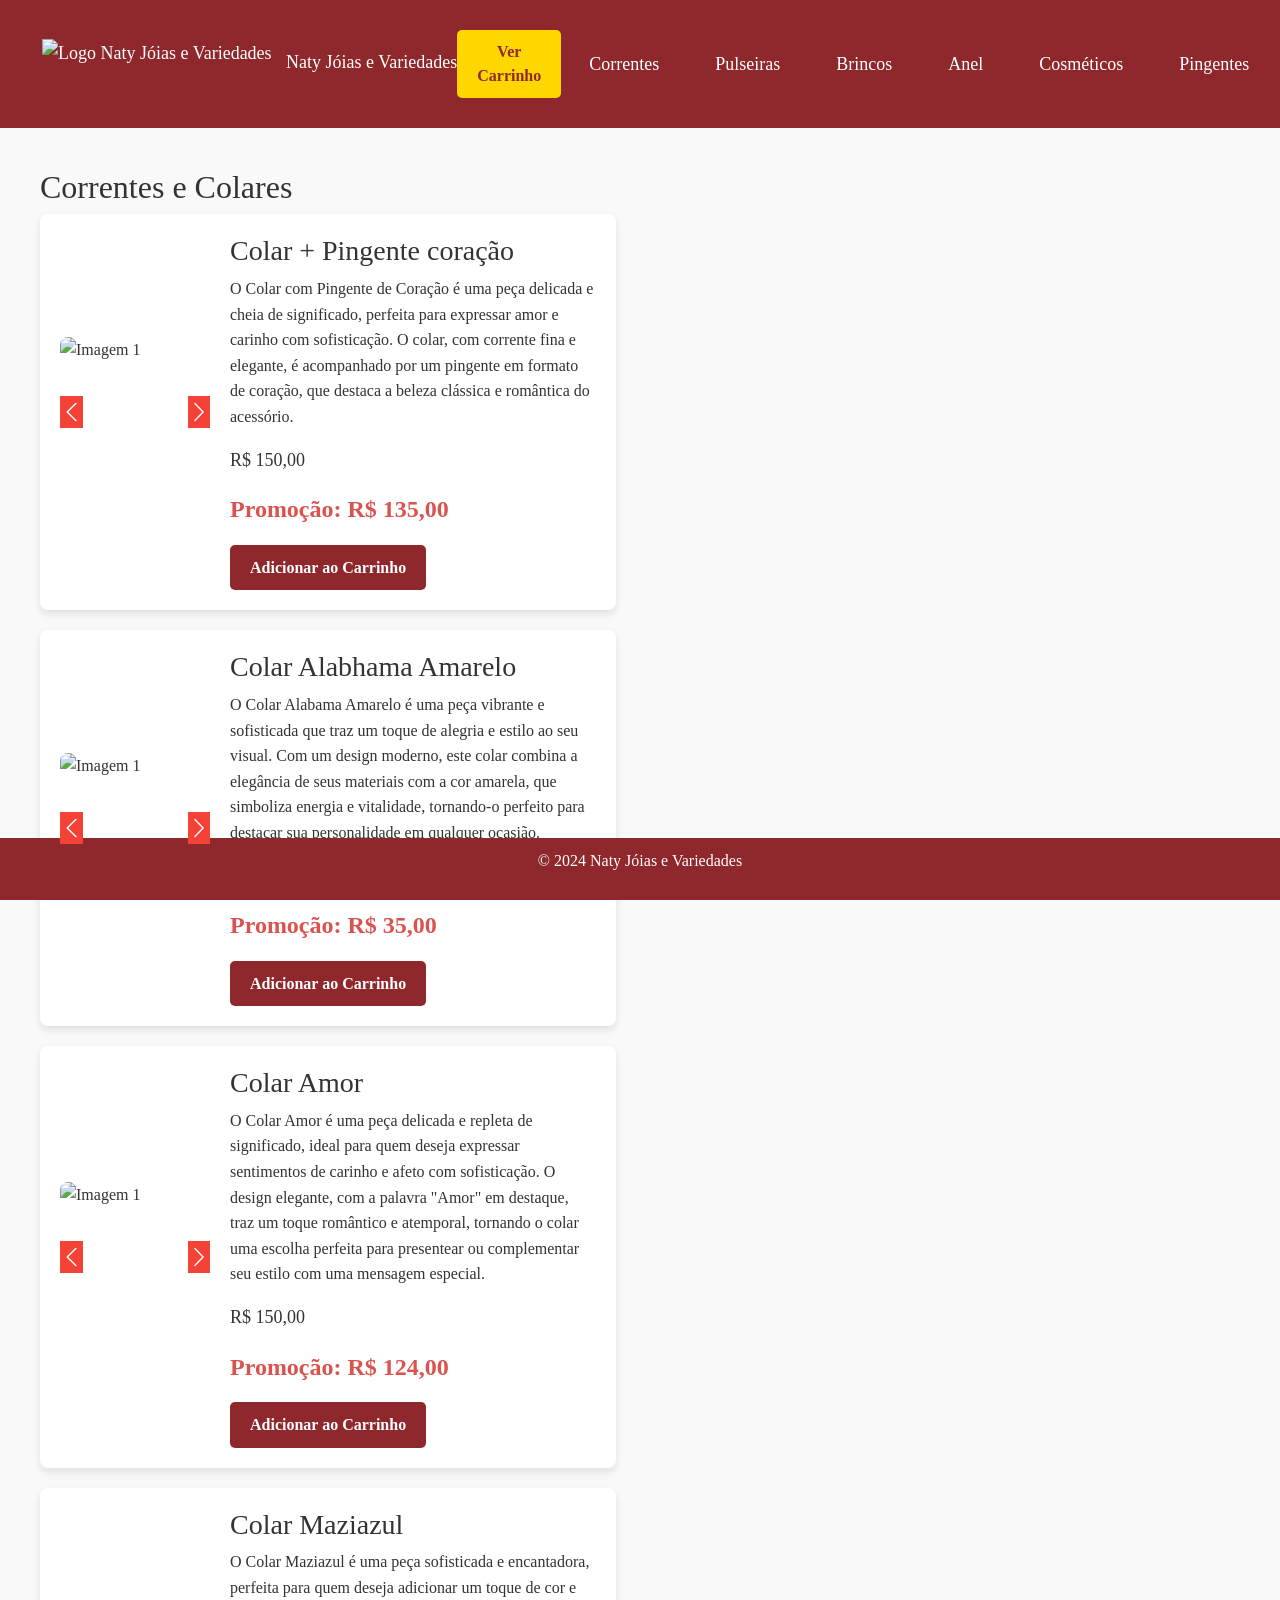
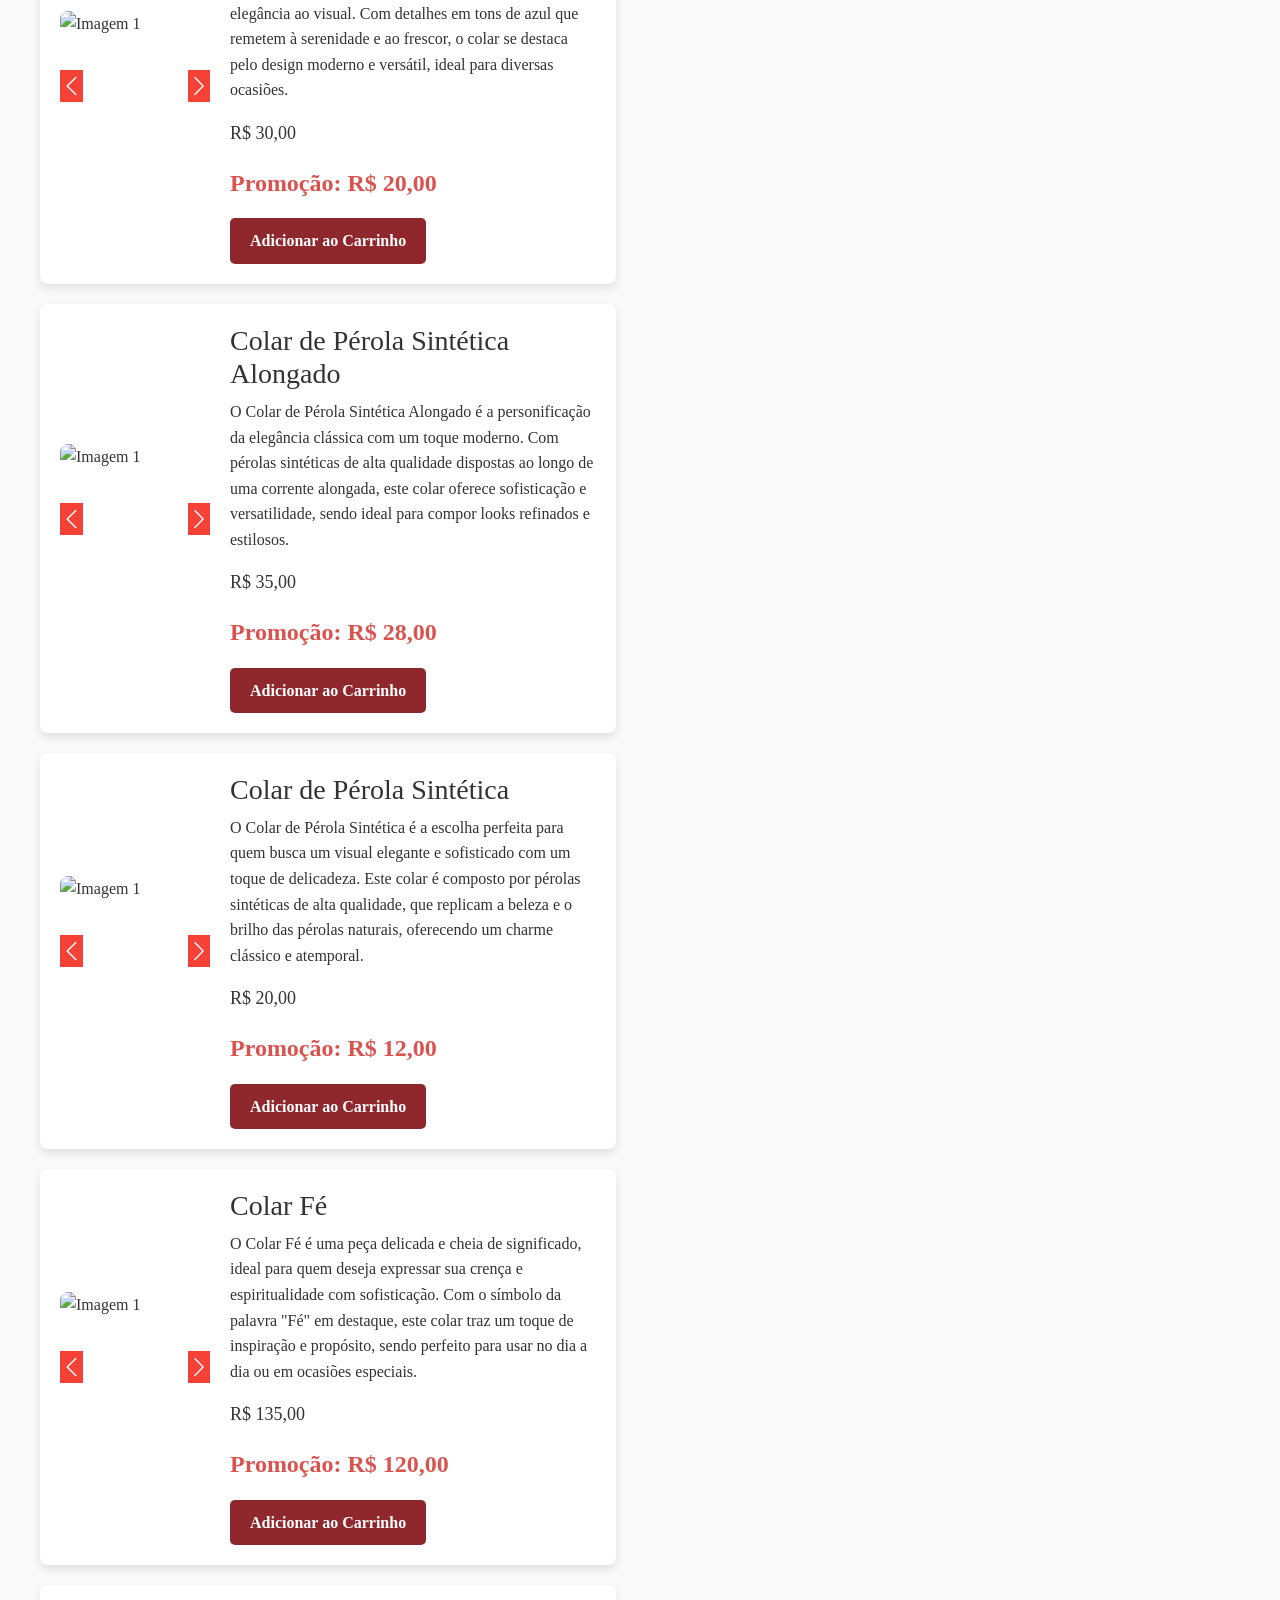
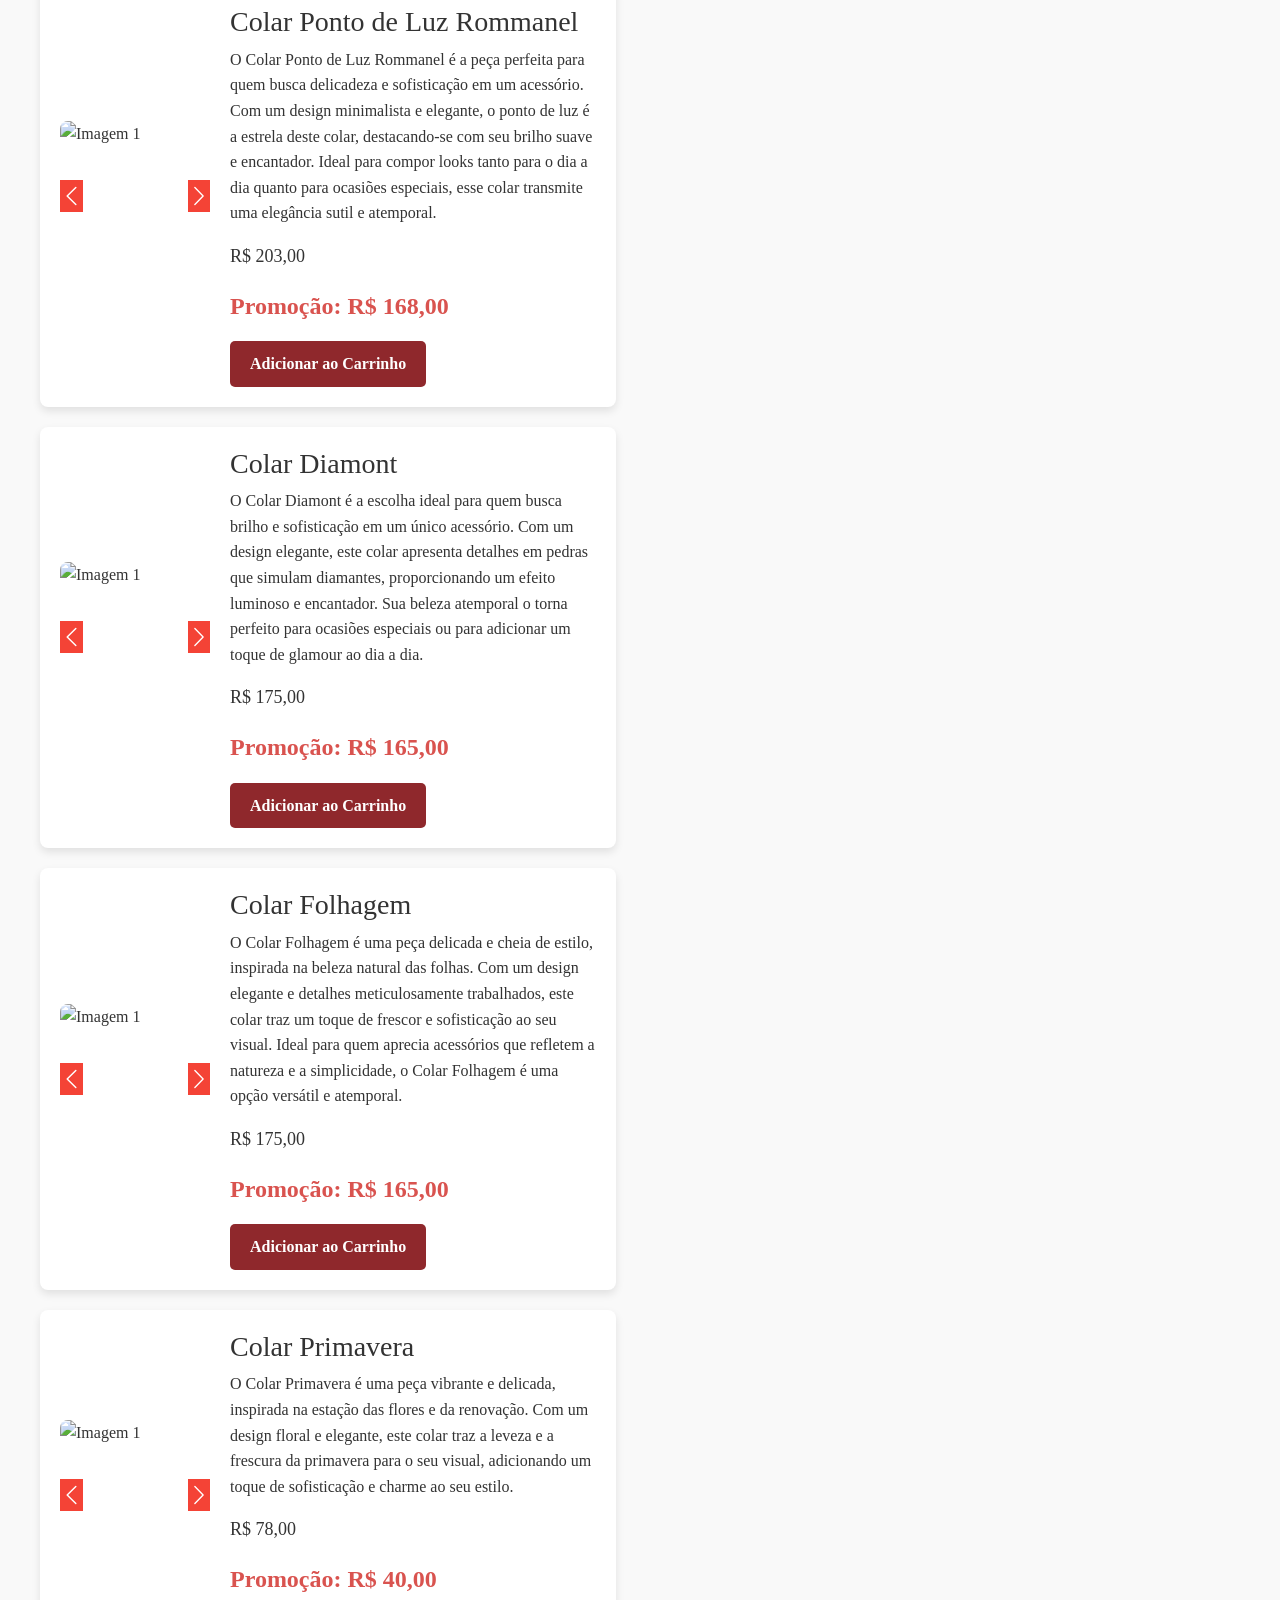
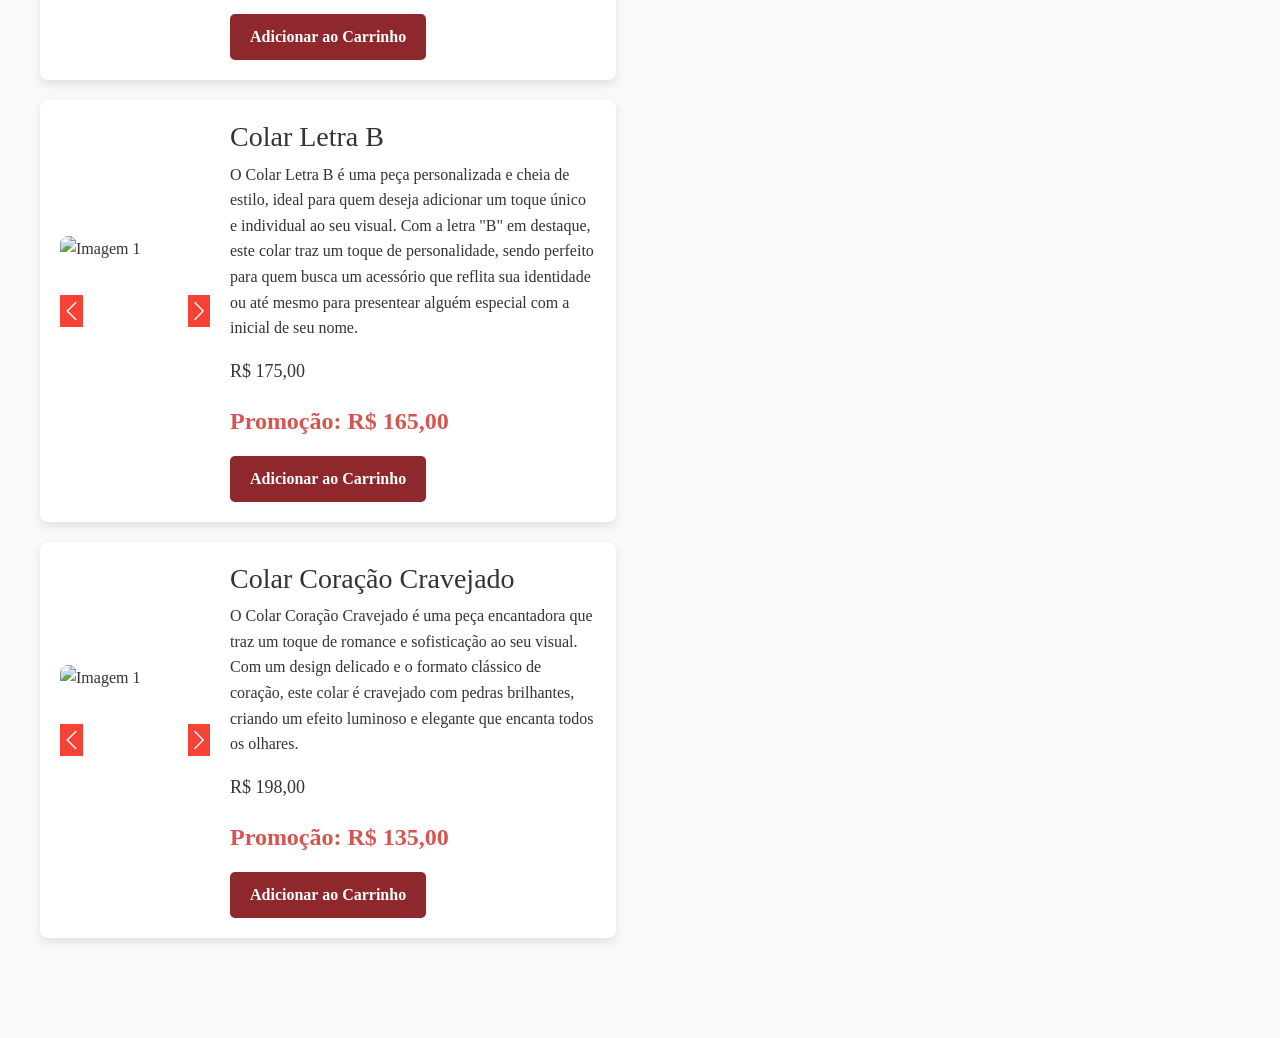
==== index.html @ 1e772f77 "Add files via upload" ====
<!DOCTYPE html>
<html lang="pt-br">
<head>
    <meta charset="UTF-8">
    <meta name="viewport" content="width=device-width, initial-scale=1.0">
    <title>Naty Jóias e Variedades</title>
    <!-- Link para o CSS do Bootstrap -->
    <link href="https://cdn.jsdelivr.net/npm/bootstrap@5.3.0/dist/css/bootstrap.min.css" rel="stylesheet">
    <!-- Link para o CSS personalizado -->
    <link rel="stylesheet" href="style.css">
    
    <!-- Script JS do Bootstrap -->
    <script src="https://cdn.jsdelivr.net/npm/bootstrap@5.3.0/dist/js/bootstrap.bundle.min.js" defer></script>
    <script src="script.js" defer></script>
</head>
<body>
    <!-- Cabeçalho -->
    <header>
        <nav class="navbar navbar-expand-lg navbar-dark bg-dark">
            <div class="container-fluid">
                <a class="navbar-brand" href="#">
                    <img src="imagensSite/fundonaty.png" alt="Logo Naty Jóias e Variedades" style="height: 50px;">
                    Naty Jóias e Variedades
                </a>
                
                <button class="navbar-toggler" type="button" data-bs-toggle="collapse" data-bs-target="#navbarNav" aria-controls="navbarNav" aria-expanded="false" aria-label="Toggle navigation">
                    <span class="navbar-toggler-icon"></span>
                </button>
                <button class="btn btn-warning btn-carrinho" onclick="window.location.href='carrinho.html'">Ver Carrinho</button>
                <div class="collapse navbar-collapse" id="navbarNav">
                    <ul class="navbar-nav me-auto">
                        <li class="nav-item"><a class="nav-link" href="index.html">Correntes</a></li>
                        <li class="nav-item"><a class="nav-link" href="pulseiras.html">Pulseiras</a></li>
                        <li class="nav-item"><a class="nav-link" href="brincos.html">Brincos</a></li>
                        <li class="nav-item"><a class="nav-link" href="anel.html">Anel</a></li>
                        
                        <li class="nav-item"><a class="nav-link" href="cosmeticos.html">Cosméticos</a></li>
                        <li class="nav-item"><a class="nav-link" href="pingente.html">Pingentes</a></li>
                    </ul>
                </div>
            </div>
        </nav>
    </header>

    <!-- Mensagem ao Adicionar Produto -->
    <div id="toast" class="toast">
        Produto adicionado ao carrinho com sucesso!
    </div>
    

    <!-- Seção de Produtos -->
    <main>
        <section id="correntes" class="categoria">
            <h2>Correntes e Colares</h2>
            <div class="produto">
                <!-- Carrossel de Imagens do Produto -->
                <div id="carouselExampleControls1" class="carousel slide" data-bs-ride="carousel">
                    <div class="carousel-inner">
                        <div class="carousel-item active">
                            <img src="imagensSite/Colar + pingente coração.jpeg" class="d-block w-100 produto-img" alt="Imagem 1" onclick="expandirImagem(this)">
                        </div>
                        <div class="carousel-item">
                            <img src="imagensSite/Colar + pingente coração 2.jpeg" class="d-block w-100 produto-img" alt="Imagem 2" onclick="expandirImagem(this)">
                        </div>
                        <div class="carousel-item">
                            <img src="imagensSite/Colar + pingente coração 3.jpeg" class="d-block w-100 produto-img" alt="Imagem 3" onclick="expandirImagem(this)">
                        </div>
                    </div>
                    <!-- Botões de navegação -->
                    <button class="carousel-control-prev" type="button" data-bs-target="#carouselExampleControls1" data-bs-slide="prev">
                        <span class="carousel-control-prev-icon" aria-hidden="true"></span>
                        <span class="visually-hidden">Previous</span>
                    </button>
                    <button class="carousel-control-next" type="button" data-bs-target="#carouselExampleControls1" data-bs-slide="next">
                        <span class="carousel-control-next-icon" aria-hidden="true"></span>
                        <span class="visually-hidden">Next</span>
                    </button>
                </div>
        
                <div class="descricao">
                    <h3>Colar + Pingente coração</h3>
                    <p>O Colar com Pingente de Coração é uma peça delicada e cheia de significado, perfeita para expressar amor e carinho com sofisticação. O colar, com corrente fina e elegante, é acompanhado por um pingente em formato de coração, que destaca a beleza clássica e romântica do acessório.</p>
                    <p class="preco">R$ 150,00</p>
                    <p class="promocao">Promoção: R$ 135,00</p>
                    <button onclick="adicionarProduto(this)">Adicionar ao Carrinho</button>
                </div>
            </div>
        
            <div class="produto">
                <!-- Carrossel de Imagens do Produto -->
                <div id="carouselExampleControls2" class="carousel slide" data-bs-ride="carousel">
                    <div class="carousel-inner">
                        <div class="carousel-item active">
                            <img src="imagensSite/Colar Alabhama amarelo.jpeg" class="d-block w-100 produto-img" alt="Imagem 1" onclick="expandirImagem(this)">
                        </div>
                        <div class="carousel-item">
                            <img src="imagensSite/Colar Alabhama amarelo 2.jpeg" class="d-block w-100 produto-img" alt="Imagem 2" onclick="expandirImagem(this)">
                        </div>
                        <div class="carousel-item">
                            <img src="imagensSite/Colar Alabhama amarelo 3.jpeg" class="d-block w-100 produto-img" alt="Imagem 3" onclick="expandirImagem(this)">
                        </div>
                    </div>
                    <!-- Botões de navegação -->
                    <button class="carousel-control-prev" type="button" data-bs-target="#carouselExampleControls2" data-bs-slide="prev">
                        <span class="carousel-control-prev-icon" aria-hidden="true"></span>
                        <span class="visually-hidden">Previous</span>
                    </button>
                    <button class="carousel-control-next" type="button" data-bs-target="#carouselExampleControls2" data-bs-slide="next">
                        <span class="carousel-control-next-icon" aria-hidden="true"></span>
                        <span class="visually-hidden">Next</span>
                    </button>
                </div>
        
                <div class="descricao">
                    <h3>Colar Alabhama Amarelo</h3>
                    <p>O Colar Alabama Amarelo é uma peça vibrante e sofisticada que traz um toque de alegria e estilo ao seu visual. Com um design moderno, este colar combina a elegância de seus materiais com a cor amarela, que simboliza energia e vitalidade, tornando-o perfeito para destacar sua personalidade em qualquer ocasião.</p>
                    <p class="preco">R$ 50,00</p>
                    <p class="promocao">Promoção: R$ 35,00</p>
                    <button onclick="adicionarProduto(this)">Adicionar ao Carrinho</button>
                </div>
            </div>    

            <div class="produto">
                <!-- Carrossel de Imagens do Produto -->
                <div id="carouselExampleControls3" class="carousel slide" data-bs-ride="carousel">
                    <div class="carousel-inner">
                        <div class="carousel-item active">
                            <img src="imagensSite/Colar amor.jpeg" class="d-block w-100 produto-img" alt="Imagem 1" onclick="expandirImagem(this)">
                        </div>
                        <div class="carousel-item">
                            <img src="imagensSite/Colar amor 2.jpeg" class="d-block w-100 produto-img" alt="Imagem 2" onclick="expandirImagem(this)">
                        </div>
                        <div class="carousel-item">
                            <img src="imagensSite/Colar amor 3.jpeg" class="d-block w-100 produto-img" alt="Imagem 3" onclick="expandirImagem(this)">
                        </div>
                    </div>
                    <!-- Botões de navegação -->
                    <button class="carousel-control-prev" type="button" data-bs-target="#carouselExampleControls3" data-bs-slide="prev">
                        <span class="carousel-control-prev-icon" aria-hidden="true"></span>
                        <span class="visually-hidden">Previous</span>
                    </button>
                    <button class="carousel-control-next" type="button" data-bs-target="#carouselExampleControls3" data-bs-slide="next">
                        <span class="carousel-control-next-icon" aria-hidden="true"></span>
                        <span class="visually-hidden">Next</span>
                    </button>
                </div>
        
                <div class="descricao">
                    <h3>Colar Amor</h3>
                    <p>O Colar Amor é uma peça delicada e repleta de significado, ideal para quem deseja expressar sentimentos de carinho e afeto com sofisticação. O design elegante, com a palavra "Amor" em destaque, traz um toque romântico e atemporal, tornando o colar uma escolha perfeita para presentear ou complementar seu estilo com uma mensagem especial.</p>
                    <p class="preco">R$ 150,00</p>
                    <p class="promocao">Promoção: R$ 124,00</p>
                    <button onclick="adicionarProduto(this)">Adicionar ao Carrinho</button>
                </div>
            </div>

            <div class="produto">
                <!-- Carrossel de Imagens do Produto -->
                <div id="carouselExampleControls4" class="carousel slide" data-bs-ride="carousel">
                    <div class="carousel-inner">
                        <div class="carousel-item active">
                            <img src="imagensSite/Colar maziazul.jpeg" class="d-block w-100 produto-img" alt="Imagem 1" onclick="expandirImagem(this)">
                        </div>
                        <div class="carousel-item">
                            <img src="imagensSite/Colar maziazul 2.jpeg" class="d-block w-100 produto-img" alt="Imagem 2" onclick="expandirImagem(this)">
                        </div>
                        <div class="carousel-item">
                            <img src="imagensSite/Colar maziazul 3.jpeg" class="d-block w-100 produto-img" alt="Imagem 3" onclick="expandirImagem(this)">
                        </div>
                    </div>
                    <!-- Botões de navegação -->
                    <button class="carousel-control-prev" type="button" data-bs-target="#carouselExampleControls4" data-bs-slide="prev">
                        <span class="carousel-control-prev-icon" aria-hidden="true"></span>
                        <span class="visually-hidden">Previous</span>
                    </button>
                    <button class="carousel-control-next" type="button" data-bs-target="#carouselExampleControls4" data-bs-slide="next">
                        <span class="carousel-control-next-icon" aria-hidden="true"></span>
                        <span class="visually-hidden">Next</span>
                    </button>
                </div>
        
                <div class="descricao">
                    <h3>Colar Maziazul</h3>
                    <p>O Colar Maziazul é uma peça sofisticada e encantadora, perfeita para quem deseja adicionar um toque de cor e elegância ao visual. Com detalhes em tons de azul que remetem à serenidade e ao frescor, o colar se destaca pelo design moderno e versátil, ideal para diversas ocasiões.</p>
                    <p class="preco">R$ 30,00</p>
                    <p class="promocao">Promoção: R$ 20,00</p>
                    <button onclick="adicionarProduto(this)">Adicionar ao Carrinho</button>
                </div>
            </div>

            

            <div class="produto">
                <!-- Carrossel de Imagens do Produto -->
                <div id="carouselExampleControls5" class="carousel slide" data-bs-ride="carousel">
                    <div class="carousel-inner">
                        <div class="carousel-item active">
                            <img src="imagensSite/Colar de pérola sintética alongado.jpeg" class="d-block w-100 produto-img" alt="Imagem 1" onclick="expandirImagem(this)">
                        </div>
                        <div class="carousel-item">
                            <img src="imagensSite/Colar de pérola sintética alongado 2.jpeg" class="d-block w-100 produto-img" alt="Imagem 2" onclick="expandirImagem(this)">
                        </div>
                        <div class="carousel-item">
                            <img src="imagensSite/Colar de pérola sintética alongado 3.jpeg" class="d-block w-100 produto-img" alt="Imagem 3" onclick="expandirImagem(this)">
                        </div>
                    </div>
                    <!-- Botões de navegação -->
                    <button class="carousel-control-prev" type="button" data-bs-target="#carouselExampleControls5" data-bs-slide="prev">
                    <span class="carousel-control-prev-icon" aria-hidden="true"></span>
                    <span class="visually-hidden">Previous</span>
                    </button>
                    <button class="carousel-control-next" type="button" data-bs-target="#carouselExampleControls5" data-bs-slide="next">
                    <span class="carousel-control-next-icon" aria-hidden="true"></span>
                    <span class="visually-hidden">Next</span>
                    </button>
                </div>
        
                <div class="descricao">
                    <h3>Colar de Pérola Sintética Alongado</h3>
                    <p>O Colar de Pérola Sintética Alongado é a personificação da elegância clássica com um toque moderno. Com pérolas sintéticas de alta qualidade dispostas ao longo de uma corrente alongada, este colar oferece sofisticação e versatilidade, sendo ideal para compor looks refinados e estilosos.</p>
                    <p class="preco">R$ 35,00</p>
                    <p class="promocao">Promoção: R$ 28,00</p>
                    <button onclick="adicionarProduto(this)">Adicionar ao Carrinho</button>
                </div>
            </div>

            <div class="produto">
                <!-- Carrossel de Imagens do Produto -->
                <div id="carouselExampleControls6" class="carousel slide" data-bs-ride="carousel">
                    <div class="carousel-inner">
                        <div class="carousel-item active">
                            <img src="imagensSite/Colar de pérolas sintética.jpeg" class="d-block w-100 produto-img" alt="Imagem 1" onclick="expandirImagem(this)">
                        </div>
                        <div class="carousel-item">
                            <img src="imagensSite/Colar de pérolas sintética 2.jpeg" class="d-block w-100 produto-img" alt="Imagem 2" onclick="expandirImagem(this)">
                        </div>
                        <div class="carousel-item">
                            <img src="imagensSite/Colar de pérolas sintética 3.jpeg" class="d-block w-100 produto-img" alt="Imagem 3" onclick="expandirImagem(this)">
                        </div>
                    </div>
                    <!-- Botões de navegação -->
                    <button class="carousel-control-prev" type="button" data-bs-target="#carouselExampleControls6" data-bs-slide="prev">
                    <span class="carousel-control-prev-icon" aria-hidden="true"></span>
                    <span class="visually-hidden">Previous</span>
                    </button>
                    <button class="carousel-control-next" type="button" data-bs-target="#carouselExampleControls6" data-bs-slide="next">
                    <span class="carousel-control-next-icon" aria-hidden="true"></span>
                    <span class="visually-hidden">Next</span>
                    </button>
                </div>
        
                <div class="descricao">
                    <h3>Colar de Pérola Sintética</h3>
                    <p>O Colar de Pérola Sintética é a escolha perfeita para quem busca um visual elegante e sofisticado com um toque de delicadeza. Este colar é composto por pérolas sintéticas de alta qualidade, que replicam a beleza e o brilho das pérolas naturais, oferecendo um charme clássico e atemporal.</p>
                    <p class="preco">R$ 20,00</p>
                    <p class="promocao">Promoção: R$ 12,00</p>
                    <button onclick="adicionarProduto(this)">Adicionar ao Carrinho</button>
                </div>
            </div>

            <div class="produto">
                <!-- Carrossel de Imagens do Produto -->
                <div id="carouselExampleControls7" class="carousel slide" data-bs-ride="carousel">
                    <div class="carousel-inner">
                        <div class="carousel-item active">
                            <img src="imagensSite/Colar fé.jpeg" class="d-block w-100 produto-img" alt="Imagem 1" onclick="expandirImagem(this)">
                        </div>
                        <div class="carousel-item">
                            <img src="imagensSite/Colar fé 2.jpeg" class="d-block w-100 produto-img" alt="Imagem 2" onclick="expandirImagem(this)">
                        </div>
                        <div class="carousel-item">
                            <img src="imagensSite/Colar fé 3.jpeg" class="d-block w-100 produto-img" alt="Imagem 3" onclick="expandirImagem(this)">
                        </div>
                    </div>
                    <!-- Botões de navegação -->
                    <button class="carousel-control-prev" type="button" data-bs-target="#carouselExampleControls7" data-bs-slide="prev">
                    <span class="carousel-control-prev-icon" aria-hidden="true"></span>
                    <span class="visually-hidden">Previous</span>
                    </button>
                    <button class="carousel-control-next" type="button" data-bs-target="#carouselExampleControls7" data-bs-slide="next">
                    <span class="carousel-control-next-icon" aria-hidden="true"></span>
                    <span class="visually-hidden">Next</span>
                    </button>
                </div>
        
                <div class="descricao">
                    <h3>Colar Fé</h3>
                    <p>O Colar Fé é uma peça delicada e cheia de significado, ideal para quem deseja expressar sua crença e espiritualidade com sofisticação. Com o símbolo da palavra "Fé" em destaque, este colar traz um toque de inspiração e propósito, sendo perfeito para usar no dia a dia ou em ocasiões especiais.</p>
                    <p class="preco">R$ 135,00</p>
                    <p class="promocao">Promoção: R$ 120,00</p>
                    <button onclick="adicionarProduto(this)">Adicionar ao Carrinho</button>
                </div>
            </div>

            <div class="produto">
                <!-- Carrossel de Imagens do Produto -->
                <div id="carouselExampleControls8" class="carousel slide" data-bs-ride="carousel">
                    <div class="carousel-inner">
                        <div class="carousel-item active">
                            <img src="imagensSite/Colar ponto de luz Rommanel.jpeg" class="d-block w-100 produto-img" alt="Imagem 1" onclick="expandirImagem(this)">
                        </div>
                        <div class="carousel-item">
                            <img src="imagensSite/Colar ponto de luz Rommanel 2.jpeg" class="d-block w-100 produto-img" alt="Imagem 2" onclick="expandirImagem(this)">
                        </div>
                        <div class="carousel-item">
                            <img src="imagensSite/Colar ponto de luz Rommanel 3.jpeg" class="d-block w-100 produto-img" alt="Imagem 3" onclick="expandirImagem(this)">
                        </div>
                    </div>
                    <!-- Botões de navegação -->
                    <button class="carousel-control-prev" type="button" data-bs-target="#carouselExampleControls8" data-bs-slide="prev">
                    <span class="carousel-control-prev-icon" aria-hidden="true"></span>
                    <span class="visually-hidden">Previous</span>
                    </button>
                    <button class="carousel-control-next" type="button" data-bs-target="#carouselExampleControls8" data-bs-slide="next">
                    <span class="carousel-control-next-icon" aria-hidden="true"></span>
                    <span class="visually-hidden">Next</span>
                    </button>
                </div>
        
                <div class="descricao">
                    <h3>Colar Ponto de Luz Rommanel</h3>
                    <p>O Colar Ponto de Luz Rommanel é a peça perfeita para quem busca delicadeza e sofisticação em um acessório. Com um design minimalista e elegante, o ponto de luz é a estrela deste colar, destacando-se com seu brilho suave e encantador. Ideal para compor looks tanto para o dia a dia quanto para ocasiões especiais, esse colar transmite uma elegância sutil e atemporal.</p>
                    <p class="preco">R$ 203,00</p>
                    <p class="promocao">Promoção: R$ 168,00</p>
                    <button onclick="adicionarProduto(this)">Adicionar ao Carrinho</button>
                </div>
            </div>

            
            



            <div class="produto">
                <!-- Carrossel de Imagens do Produto -->
                <div id="carouselExampleControls9" class="carousel slide" data-bs-ride="carousel">
                    <div class="carousel-inner">
                        <div class="carousel-item active">
                            <img src="imagensSite/Colar diamont.jpeg" class="d-block w-100 produto-img" alt="Imagem 1" onclick="expandirImagem(this)">
                        </div>
                        <div class="carousel-item">
                            <img src="imagensSite/Colar diamont 2.jpeg" class="d-block w-100 produto-img" alt="Imagem 2" onclick="expandirImagem(this)">
                        </div>
                        <div class="carousel-item">
                            <img src="imagensSite/Colar diamont 3.jpeg" class="d-block w-100 produto-img" alt="Imagem 3" onclick="expandirImagem(this)">
                        </div>
                    </div>
                    <!-- Botões de navegação -->
                    <button class="carousel-control-prev" type="button" data-bs-target="#carouselExampleControls9" data-bs-slide="prev">
                    <span class="carousel-control-prev-icon" aria-hidden="true"></span>
                    <span class="visually-hidden">Previous</span>
                    </button>
                    <button class="carousel-control-next" type="button" data-bs-target="#carouselExampleControls9" data-bs-slide="next">
                    <span class="carousel-control-next-icon" aria-hidden="true"></span>
                    <span class="visually-hidden">Next</span>
                    </button>
                </div>
        
                <div class="descricao">
                    <h3>Colar Diamont</h3>
                    <p>O Colar Diamont é a escolha ideal para quem busca brilho e sofisticação em um único acessório. Com um design elegante, este colar apresenta detalhes em pedras que simulam diamantes, proporcionando um efeito luminoso e encantador. Sua beleza atemporal o torna perfeito para ocasiões especiais ou para adicionar um toque de glamour ao dia a dia.</p>
                    <p class="preco">R$ 175,00</p>
                    <p class="promocao">Promoção: R$ 165,00</p>
                    <button onclick="adicionarProduto(this)">Adicionar ao Carrinho</button>
                </div>
            </div>

            

            <div class="produto">
                <!-- Carrossel de Imagens do Produto -->
                <div id="carouselExampleControls10" class="carousel slide" data-bs-ride="carousel">
                    <div class="carousel-inner">
                        <div class="carousel-item active">
                            <img src="imagensSite/Colar folhagem.jpeg" class="d-block w-100 produto-img" alt="Imagem 1" onclick="expandirImagem(this)">
                        </div>
                        <div class="carousel-item">
                            <img src="imagensSite/Colar folhagem 2.jpeg" class="d-block w-100 produto-img" alt="Imagem 2" onclick="expandirImagem(this)">
                        </div>
                        <div class="carousel-item">
                            <img src="imagensSite/Colar folhagem 3.jpeg" class="d-block w-100 produto-img" alt="Imagem 3" onclick="expandirImagem(this)">
                        </div>
                    </div>
                    <!-- Botões de navegação -->
                    <button class="carousel-control-prev" type="button" data-bs-target="#carouselExampleControls10" data-bs-slide="prev">
                    <span class="carousel-control-prev-icon" aria-hidden="true"></span>
                    <span class="visually-hidden">Previous</span>
                    </button>
                    <button class="carousel-control-next" type="button" data-bs-target="#carouselExampleControls10" data-bs-slide="next">
                    <span class="carousel-control-next-icon" aria-hidden="true"></span>
                    <span class="visually-hidden">Next</span>
                    </button>
                </div>
        
                <div class="descricao">
                    <h3>Colar Folhagem</h3>
                    <p>O Colar Folhagem é uma peça delicada e cheia de estilo, inspirada na beleza natural das folhas. Com um design elegante e detalhes meticulosamente trabalhados, este colar traz um toque de frescor e sofisticação ao seu visual. Ideal para quem aprecia acessórios que refletem a natureza e a simplicidade, o Colar Folhagem é uma opção versátil e atemporal.</p>
                    <p class="preco">R$ 175,00</p>
                    <p class="promocao">Promoção: R$ 165,00</p>
                    <button onclick="adicionarProduto(this)">Adicionar ao Carrinho</button>
                </div>
            </div>

           

            <div class="produto">
                <!-- Carrossel de Imagens do Produto -->
                <div id="carouselExampleControls11" class="carousel slide" data-bs-ride="carousel">
                    <div class="carousel-inner">
                        <div class="carousel-item active">
                            <img src="imagensSite/Colar primavera.jpeg" class="d-block w-100 produto-img" alt="Imagem 1" onclick="expandirImagem(this)">
                        </div>
                        <div class="carousel-item">
                            <img src="imagensSite/Colar primavera 2.jpeg" class="d-block w-100 produto-img" alt="Imagem 2" onclick="expandirImagem(this)">
                        </div>
                        <div class="carousel-item">
                            <img src="imagensSite/Colar primavera 3.jpeg" class="d-block w-100 produto-img" alt="Imagem 3" onclick="expandirImagem(this)">
                        </div>
                    </div>
                    <!-- Botões de navegação -->
                    <button class="carousel-control-prev" type="button" data-bs-target="#carouselExampleControls11" data-bs-slide="prev">
                    <span class="carousel-control-prev-icon" aria-hidden="true"></span>
                    <span class="visually-hidden">Previous</span>
                    </button>
                    <button class="carousel-control-next" type="button" data-bs-target="#carouselExampleControls11" data-bs-slide="next">
                    <span class="carousel-control-next-icon" aria-hidden="true"></span>
                    <span class="visually-hidden">Next</span>
                    </button>
                </div>
        
                <div class="descricao">
                    <h3>Colar Primavera</h3>
                    <p>O Colar Primavera é uma peça vibrante e delicada, inspirada na estação das flores e da renovação. Com um design floral e elegante, este colar traz a leveza e a frescura da primavera para o seu visual, adicionando um toque de sofisticação e charme ao seu estilo.</p>
                    <p class="preco">R$ 78,00</p>
                    <p class="promocao">Promoção: R$ 40,00</p>
                    <button onclick="adicionarProduto(this)">Adicionar ao Carrinho</button>
                </div>
            </div>

            

            <div class="produto">
                <!-- Carrossel de Imagens do Produto -->
                <div id="carouselExampleControls12" class="carousel slide" data-bs-ride="carousel">
                    <div class="carousel-inner">
                        <div class="carousel-item active">
                            <img src="imagensSite/Colarde  letra B.jpeg" class="d-block w-100 produto-img" alt="Imagem 1" onclick="expandirImagem(this)">
                        </div>
                        <div class="carousel-item">
                            <img src="imagensSite/Colarde  letra B 2.jpeg" class="d-block w-100 produto-img" alt="Imagem 2" onclick="expandirImagem(this)">
                        </div>
                        <div class="carousel-item">
                            <img src="imagensSite/Colarde  letra B 3.jpeg" class="d-block w-100 produto-img" alt="Imagem 3" onclick="expandirImagem(this)">
                        </div>
                    </div>
                    <!-- Botões de navegação -->
                    <button class="carousel-control-prev" type="button" data-bs-target="#carouselExampleControls12" data-bs-slide="prev">
                    <span class="carousel-control-prev-icon" aria-hidden="true"></span>
                    <span class="visually-hidden">Previous</span>
                    </button>
                    <button class="carousel-control-next" type="button" data-bs-target="#carouselExampleControls12" data-bs-slide="next">
                    <span class="carousel-control-next-icon" aria-hidden="true"></span>
                    <span class="visually-hidden">Next</span>
                    </button>
                </div>
        
                <div class="descricao">
                    <h3>Colar Letra B</h3>
                    <p>O Colar Letra B é uma peça personalizada e cheia de estilo, ideal para quem deseja adicionar um toque único e individual ao seu visual. Com a letra "B" em destaque, este colar traz um toque de personalidade, sendo perfeito para quem busca um acessório que reflita sua identidade ou até mesmo para presentear alguém especial com a inicial de seu nome.</p>
                    <p class="preco">R$ 175,00</p>
                    <p class="promocao">Promoção: R$ 165,00</p>
                    <button onclick="adicionarProduto(this)">Adicionar ao Carrinho</button>
                </div>
            </div>

            <div class="produto">
                <!-- Carrossel de Imagens do Produto -->
                <div id="carouselExampleControls13" class="carousel slide" data-bs-ride="carousel">
                    <div class="carousel-inner">
                        <div class="carousel-item active">
                            <img src="imagensSite/Colar coração cravejado.jpeg" class="d-block w-100 produto-img" alt="Imagem 1" onclick="expandirImagem(this)">
                        </div>
                        <div class="carousel-item">
                            <img src="imagensSite/Colar coração cravejado 2.jpeg" class="d-block w-100 produto-img" alt="Imagem 2" onclick="expandirImagem(this)">
                        </div>
                        <div class="carousel-item">
                            <img src="imagensSite/Colar coração cravejado 3.jpeg" class="d-block w-100 produto-img" alt="Imagem 3" onclick="expandirImagem(this)">
                        </div>
                    </div>
                    <!-- Botões de navegação -->
                    <button class="carousel-control-prev" type="button" data-bs-target="#carouselExampleControls13" data-bs-slide="prev">
                    <span class="carousel-control-prev-icon" aria-hidden="true"></span>
                    <span class="visually-hidden">Previous</span>
                    </button>
                    <button class="carousel-control-next" type="button" data-bs-target="#carouselExampleControls13" data-bs-slide="next">
                    <span class="carousel-control-next-icon" aria-hidden="true"></span>
                    <span class="visually-hidden">Next</span>
                    </button>
                </div>
        
                <div class="descricao">
                    <h3>Colar Coração Cravejado</h3>
                    <p>O Colar Coração Cravejado é uma peça encantadora que traz um toque de romance e sofisticação ao seu visual. Com um design delicado e o formato clássico de coração, este colar é cravejado com pedras brilhantes, criando um efeito luminoso e elegante que encanta todos os olhares.</p>
                    <p class="preco">R$ 198,00</p>
                    <p class="promocao">Promoção: R$ 135,00</p>
                    <button onclick="adicionarProduto(this)">Adicionar ao Carrinho</button>
                </div>
            </div>

        </section>
        <!-- Outras Categorias Aqui -->
    </main>

    <!-- Imagem Expandidas -->
    <div id="imagemExpandida" class="expanded-img" onclick="fecharImagem()">
        <button class="close-btn" onclick="fecharImagem()">X</button>
        <img id="imgExpandida" src="" alt="Imagem Expandida">
    </div>

    <footer>
        <p>&copy; 2024 Naty Jóias e Variedades</p>
    </footer>
</body>
</html>
---- style.css ----
/* Reset básico */
* {
    margin: 0;
    padding: 0;
    box-sizing: border-box;
}

/* Corpo geral */
body {
    font-family: Georgia, 'Times New Roman', Times, serif;
    background-color: #f9f9f9;
    color: #333;
    line-height: 1.6;
}

/* Cabeçalho */
header {
    background-color: #8f282c;
    color: white;
    padding: 20px;
    display: flex;
    justify-content: space-between;
    align-items: center;
    position: relative;
}

header h1 {
    font-size: 24px;
    font-weight: bold;
}

nav ul {
    list-style: none;
    display: flex;
}

nav ul li {
    margin: 0 20px;
}

nav ul li a {
    color: white;
    text-decoration: none;
    font-size: 18px;
    font-weight: 500;
}

nav ul li a:hover {
    color: #ffd700;
}

/* Botão de carrinho no cabeçalho */
.btn-carrinho {
    background-color: #ffd700;
    color: #8f282c;
    padding: 10px 20px;
    border: none;
    border-radius: 5px;
    cursor: pointer;
    font-size: 16px;
    font-weight: bold;
    transition: background-color 0.3s ease;
}

.btn-carrinho:hover {
    background-color: #e0c200;
}

/* Mensagem ao adicionar ao carrinho */
.mensagem {
    background-color: #4caf50;
    color: white;
    padding: 10px;
    text-align: center;
    margin-top: 20px;
    border-radius: 5px;
}

/* Conteúdo principal */
main {
    padding: 20px;
    display: flex;
    flex-wrap: wrap;
    justify-content: space-around;
}

/* Categorias */
.categoria {
    width: 100%;
    padding: 20px;
    margin-bottom: 40px;
}

/* Produtos */
.produto {
    display: flex;
    align-items: center;
    justify-content: space-between;
    background-color: white;
    border-radius: 8px;
    box-shadow: 0 4px 8px rgba(0, 0, 0, 0.1);
    margin-bottom: 20px;
    padding: 20px;
    width: 48%;
    transition: transform 0.3s ease;
}

.produto:hover {
    transform: scale(1.05);
}

.produto-img {
    width: 150px;
    height: 150px;
    object-fit: cover;
    border-radius: 8px;
}

.descricao {
    flex: 1;
    padding-left: 20px;
    
}

.preco {
    font-size: 18px;
    color: #333;
}

.promocao {
    font-size: 24px;
    color: #d9534f;
    font-weight: bold;
}

button {
    background-color: #8f282c;
    color: white;
    padding: 10px 20px;
    border: none;
    cursor: pointer;
    font-weight: bold;
    border-radius: 5px;
    transition: background-color 0.3s ease;
}

button:hover {
    background-color: #ff7f7f;
}

/* Abas */
.abas {
    display: flex;
    justify-content: center;
    margin-top: 20px;
}

.tab-button {
    background-color: #8f282c;
    color: white;
    padding: 10px 20px;
    border: none;
    margin: 0 10px;
    cursor: pointer;
    font-size: 16px;
    font-weight: bold;
    transition: background-color 0.3s ease;
}

.tab-button:hover {
    background-color: #ffd700;
}

.aba-conteudo {
    display: none;
    margin-top: 20px;
}


/* Customizações da Navbar */
.navbar-dark {
    background-color: #8f282c !important;
    padding: 5px;
    margin: 5px;
}

.navbar-dark .navbar-brand, 
.navbar-dark .nav-link {
    color: white !important;
    font-size: 18px;
}

.navbar-dark .nav-link:hover {
    color: #ffd700 !important;
}

/* Footer */
footer {
    background-color: #8f282c;
    color: white;
    text-align: center;
    padding: 10px;
    position: fixed;
    width: 100%;
    bottom: 0;
}

/* Formulários */
form {
    display: flex;
    flex-direction: column;
    margin-top: 20px;
}

form label {
    margin-bottom: 5px;
    font-weight: bold;
}

form input, form select {
    margin-bottom: 15px;
    padding: 10px;
    border: 1px solid #ccc;
    border-radius: 5px;
    font-size: 16px;
}

button[type="submit"] {
    background-color: #4caf50;
    color: white;
    padding: 15px;
    border-radius: 5px;
    font-size: 18px;
    cursor: pointer;
}

button[type="submit"]:hover {
    background-color: #45a049;
}


.carousel-inner {
    width: 150px; /* Largura fixa */
    height: 150px; /* Altura fixa */
}

/* Carrinho */
.carrinho-container {
    max-width: 800px;
    margin: 20px auto;
    padding: 20px;
    background-color: white;
    border-radius: 8px;
    box-shadow: 0 4px 8px rgba(0, 0, 0, 0.1);
}

.carrinho-container h2 {
    text-align: center;
    margin-bottom: 20px;
    color: #8f282c;
}

.itens-carrinho {
    display: flex;
    flex-direction: column;
    gap: 20px;
}

.item-carrinho {
    display: flex;
    align-items: center;
    justify-content: space-between;
    padding: 15px;
    border: 1px solid #ddd;
    border-radius: 8px;
    background-color: #f9f9f9;
}

.item-carrinho p {
    margin: 0;
    font-size: 16px;
    flex: 1;
}

.item-carrinho button {
    margin-left: 10px;
    padding: 8px 12px;
    font-size: 14px;
    background-color: #8f282c;
    color: white;
    border: none;
    border-radius: 5px;
    cursor: pointer;
}

.item-carrinho button:hover {
    background-color: #ff7f7f;
}

.carrinho-resumo {
    margin-top: 20px;
    text-align: center;
}

.total-carrinho {
    font-size: 18px;
    font-weight: bold;
    margin-bottom: 15px;
}

.carrinho-resumo .btn-carrinho, 
.carrinho-resumo .btn-voltar {
    width: 48%;
    display: inline-block;
}

/* Botão "Voltar para o Carrinho" */
.btn-voltar {
    background-color: #f44336;
}

.btn-voltar:hover {
    background-color: #e53935;
}

/* Responsividade */
@media screen and (max-width: 768px) {
    header .logo h1 {
        font-size: 1.5em;
    }

    nav ul {
        flex-direction: column;
        gap: 10px;
        display: block; /* Ocultar o menu por padrão */
        position: fixed;
        top: 60px;
        margin-top: 10px;
        left: 0;
        background-color: #8f282c;
        width: 100%;
        padding: 10px;
        z-index: 1050;
        box-shadow: 0 4px 6px rgba(0, 0, 0, 0.2); /* Sombra para dar destaque */
    
    }

    nav ul li a {
        font-size: 16px;
        padding: 10px;
        text-align: center;
        display: block;
    }

    .navbar .btn {
        font-size: 0.9rem;
        padding: 6px 12px;
    }

    .menu-toggle {
        display: block;
        font-size: 30px;
        color: white;
        background: transparent;
        border: none;
        cursor: pointer;
        position: absolute;
        top: 20px;
        right: 20px;
    }
    

    .produto {
        width: 100%;
    }

    .produto-img {
        width: 80%;
    }

    form {
        width: 90%;
    }

    .btn-carrinho, .carrinho-resumo button {
        width: 100%;
        margin-top: 10px;
    }
}

@media screen and (max-width: 480px) {
    header .logo h1 {
        font-size: 1.2em;
    }

    nav ul {
        font-size: 0.9em;
    }

    .produto-img {
        width: 70%;
    }

    .total-carrinho {
        font-size: 1.2em;
    }

    button[type="submit"] {
        font-size: 1.1em;
    }
}


/* Botões do cabeçalho */
.header-buttons {
    display: flex;
    align-items: center;
    gap: 10px;
    margin-top: 10px;
}


.carousel-control-prev-icon,
        .carousel-control-next-icon {
            background-color: #f44336; /* Cor das setas */
        }

        /* Imagem expandida em tela cheia */
        .expanded-img {
            display: none; /* Inicialmente invisível */
            position: fixed;
            top: 0;
            left: 0;
            width: 100%;
            height: 100%;
            background-color: rgba(0, 0, 0, 0.8);
            justify-content: center;
            align-items: center;
            z-index: 1050;
        }

        .expanded-img img {
            max-width: 90%;
            max-height: 90%;
            margin: auto;
            display: block;
        }

        .close-btn {
            position: absolute;
            top: 20px;
            right: 20px;
            font-size: 2rem;
            color: white;
            background: none;
            border: none;
            cursor: pointer;
        }

        /* Tornar as setas sempre visíveis */
        .carousel-control-prev,
        .carousel-control-next {
            opacity: 1 !important;
            transition: opacity 0.3s;

        }



.produto-img-container img {
    display: none; /* Inicialmente, todas as imagens estão escondidas */
}

.produto-img-container img:first-child {
    display: block; /* Exibe a primeira imagem do produto */
}

.navbar-brand img {
    height: 60px; /* Ajuste a altura da logo */
    max-width: 100%; /* Certifique-se de que a largura não exceda os limites */
    margin-right: 10px; /* Espaçamento entre a logo e o texto */
    display: inline-block;
    vertical-align: middle;
}

/* Esconde a logo em telas menores que 768px */
@media screen and (max-width: 768px) {
    .navbar-brand img {
        display: none;
    }
}



/* Notificação de Toast */
.toast {
    position: fixed;
    bottom: 20px;
    right: 20px;
    background-color: #4caf50;
    color: white;
    padding: 15px 20px;
    border-radius: 5px;
    box-shadow: 0 4px 8px rgba(0, 0, 0, 0.2);
    display: none; /* Inicialmente escondido */
    z-index: 1050;
    opacity: 0;
    transition: opacity 0.5s ease-in-out;
}

.toast.show {
    display: block;
    opacity: 1;
}
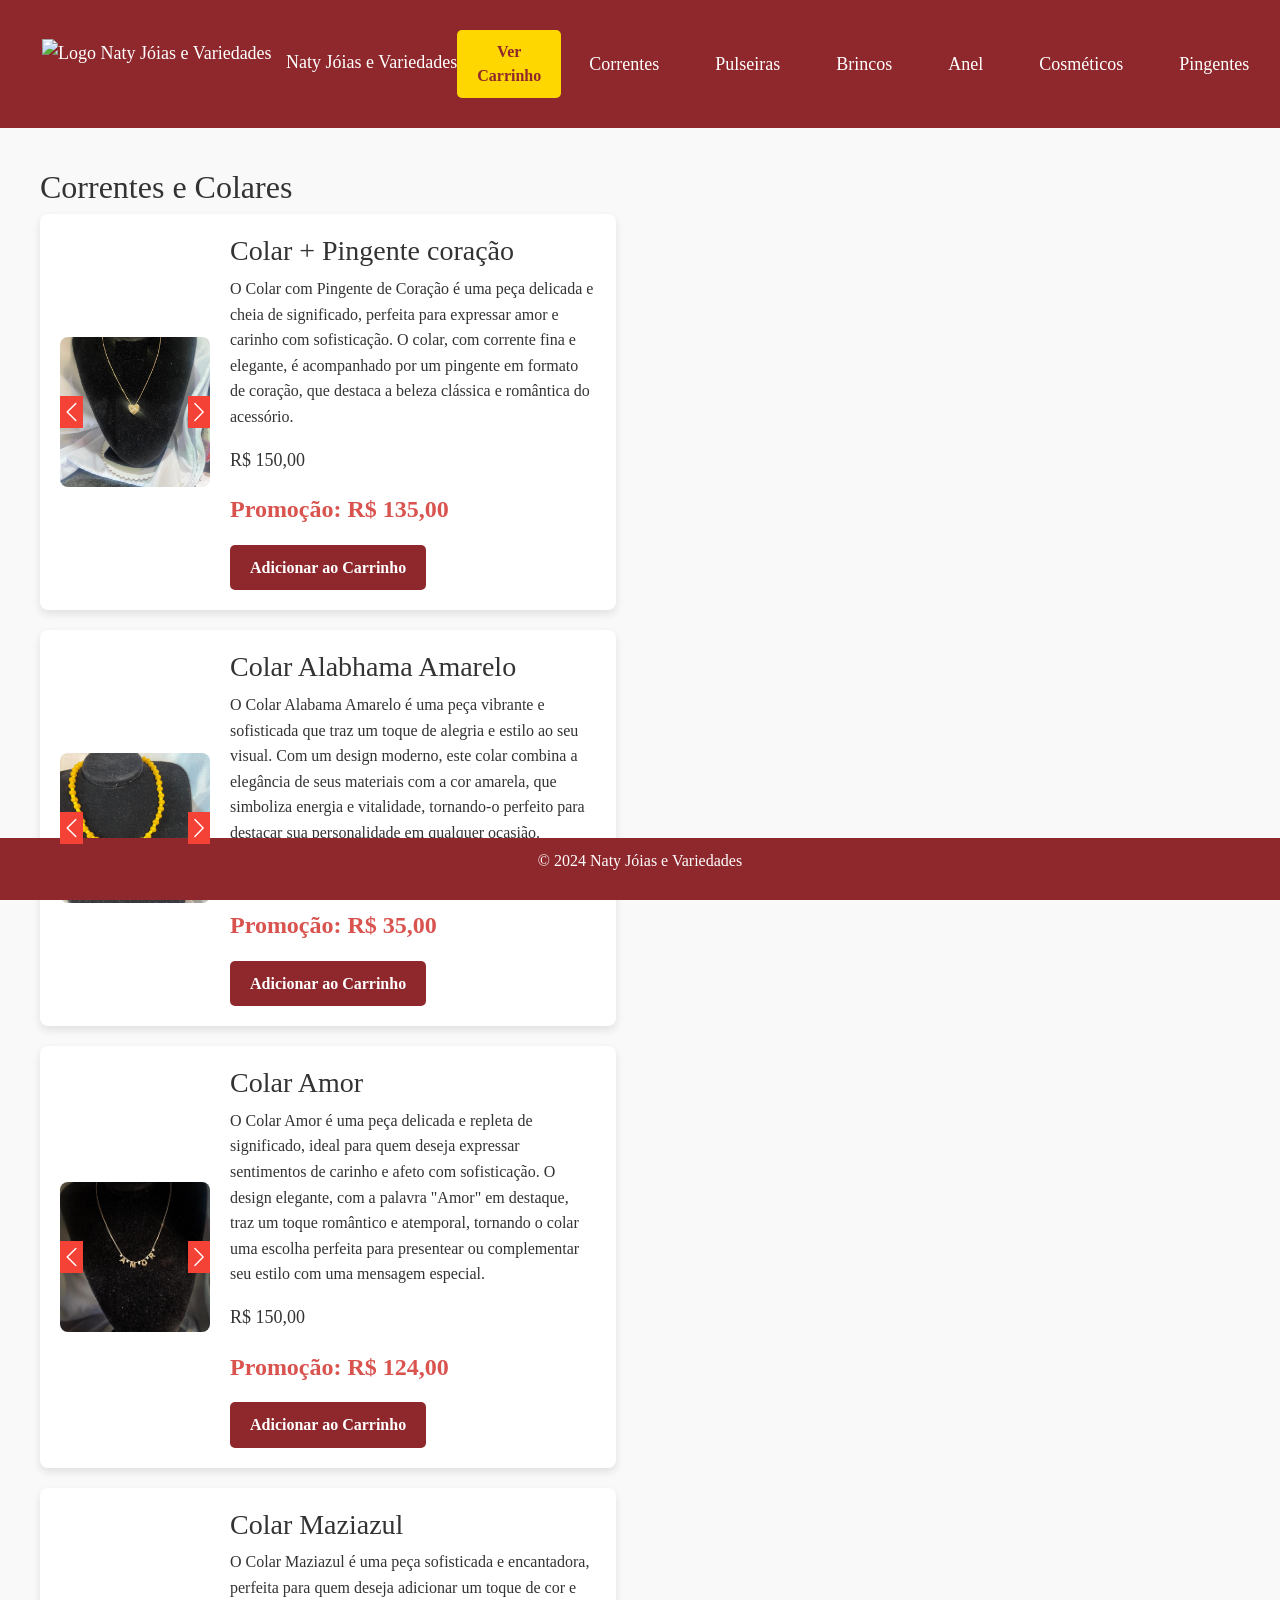
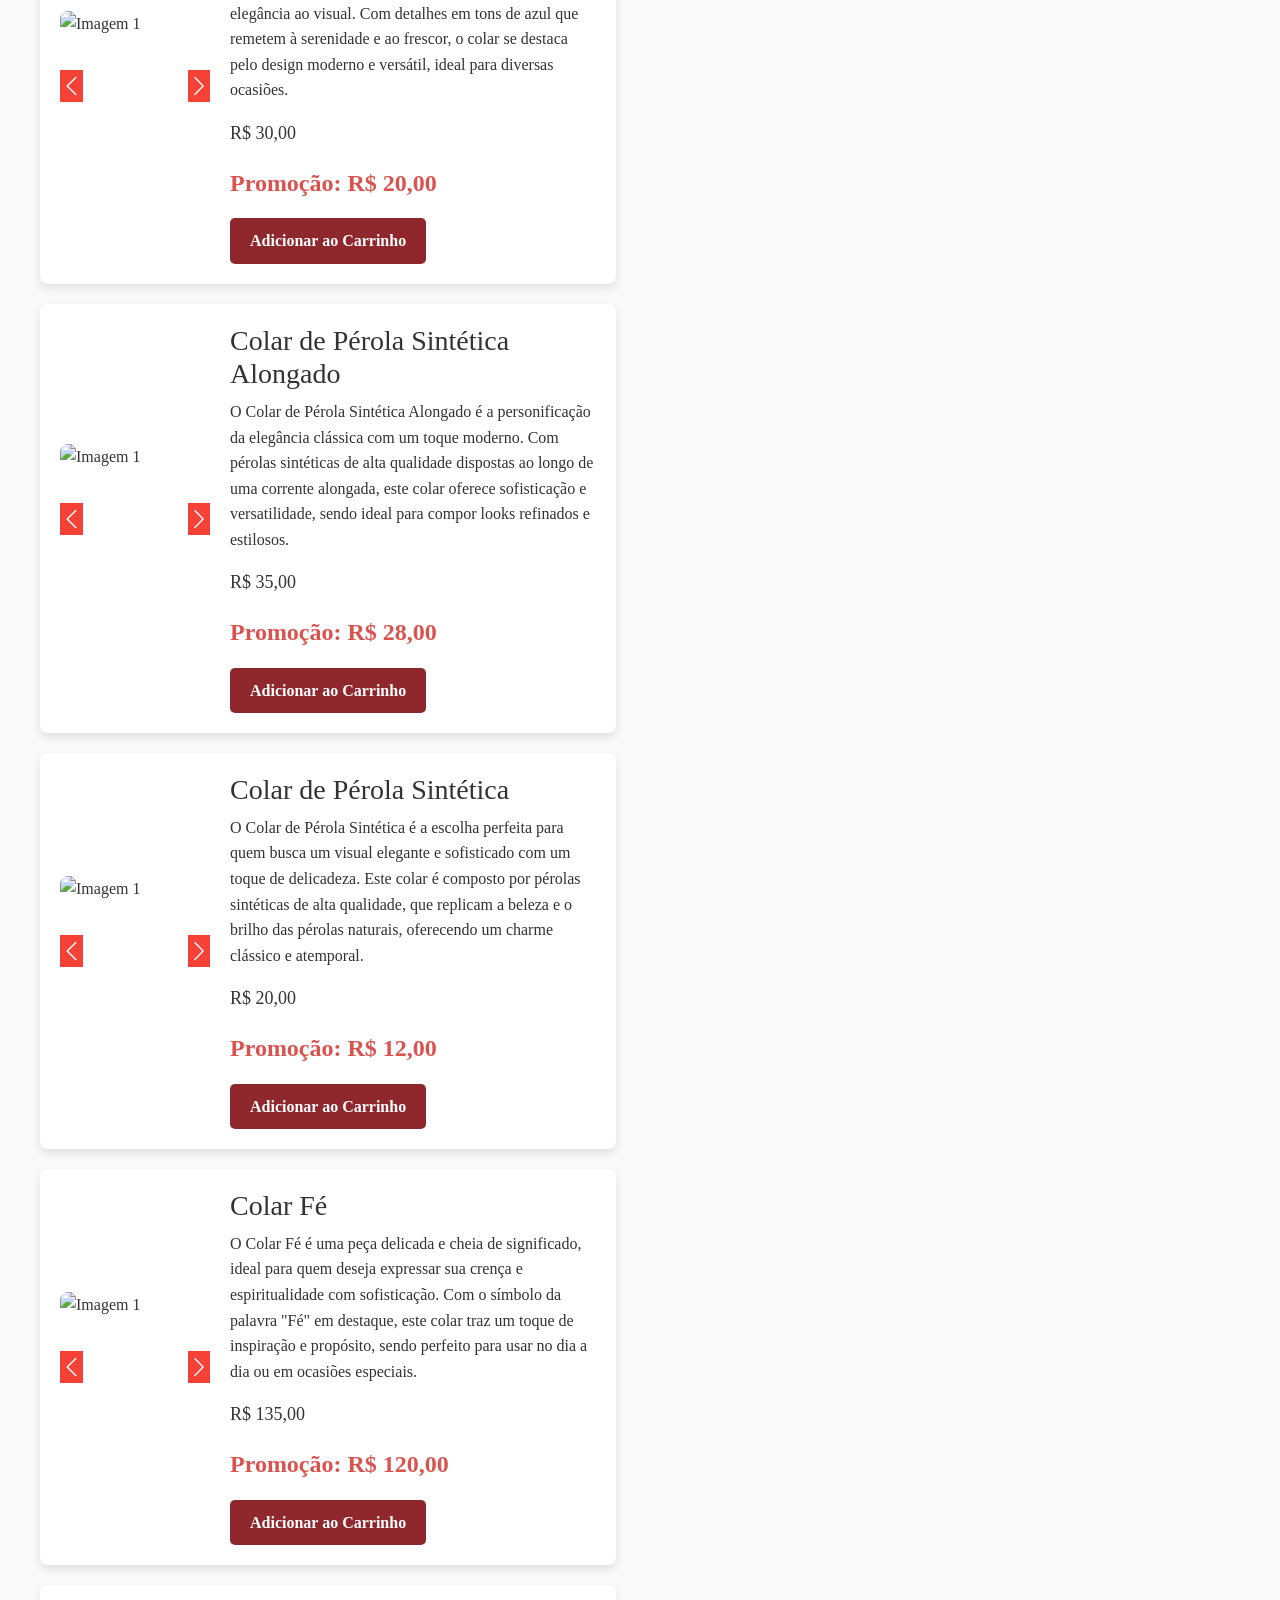
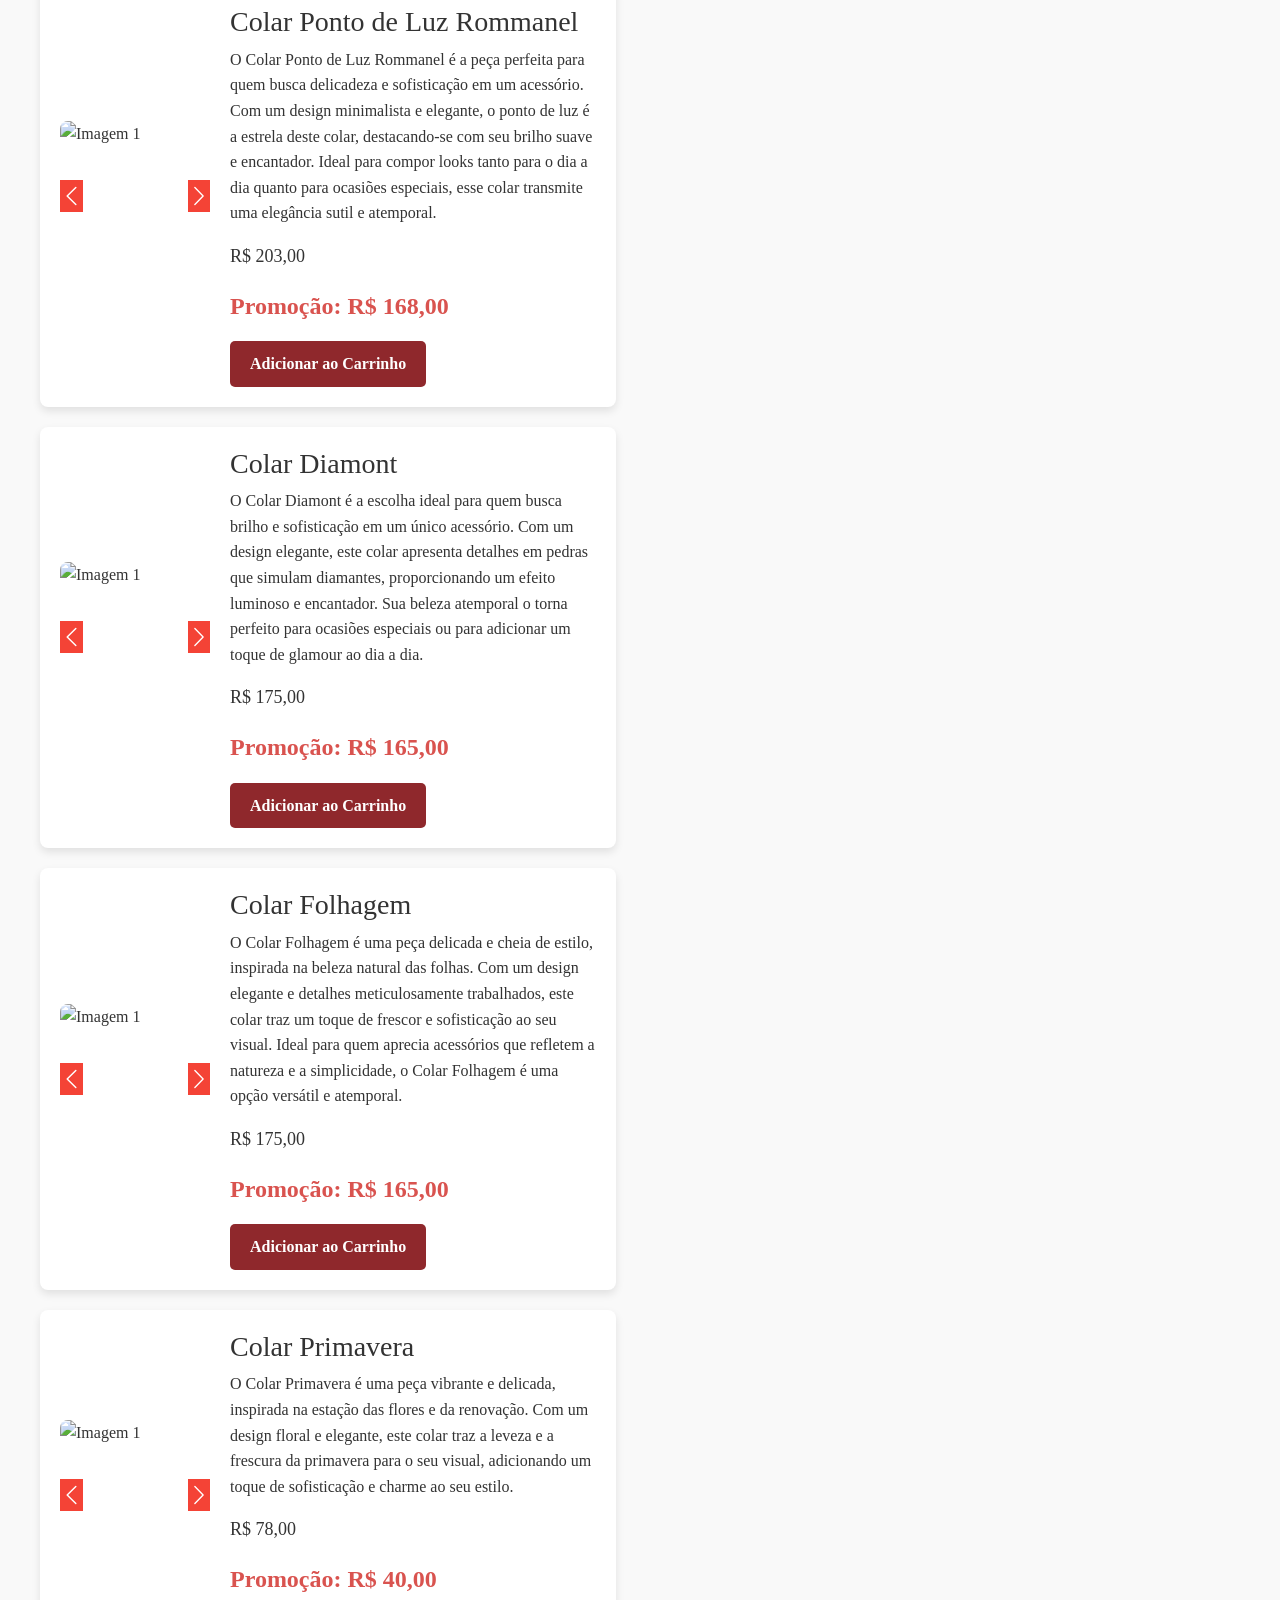
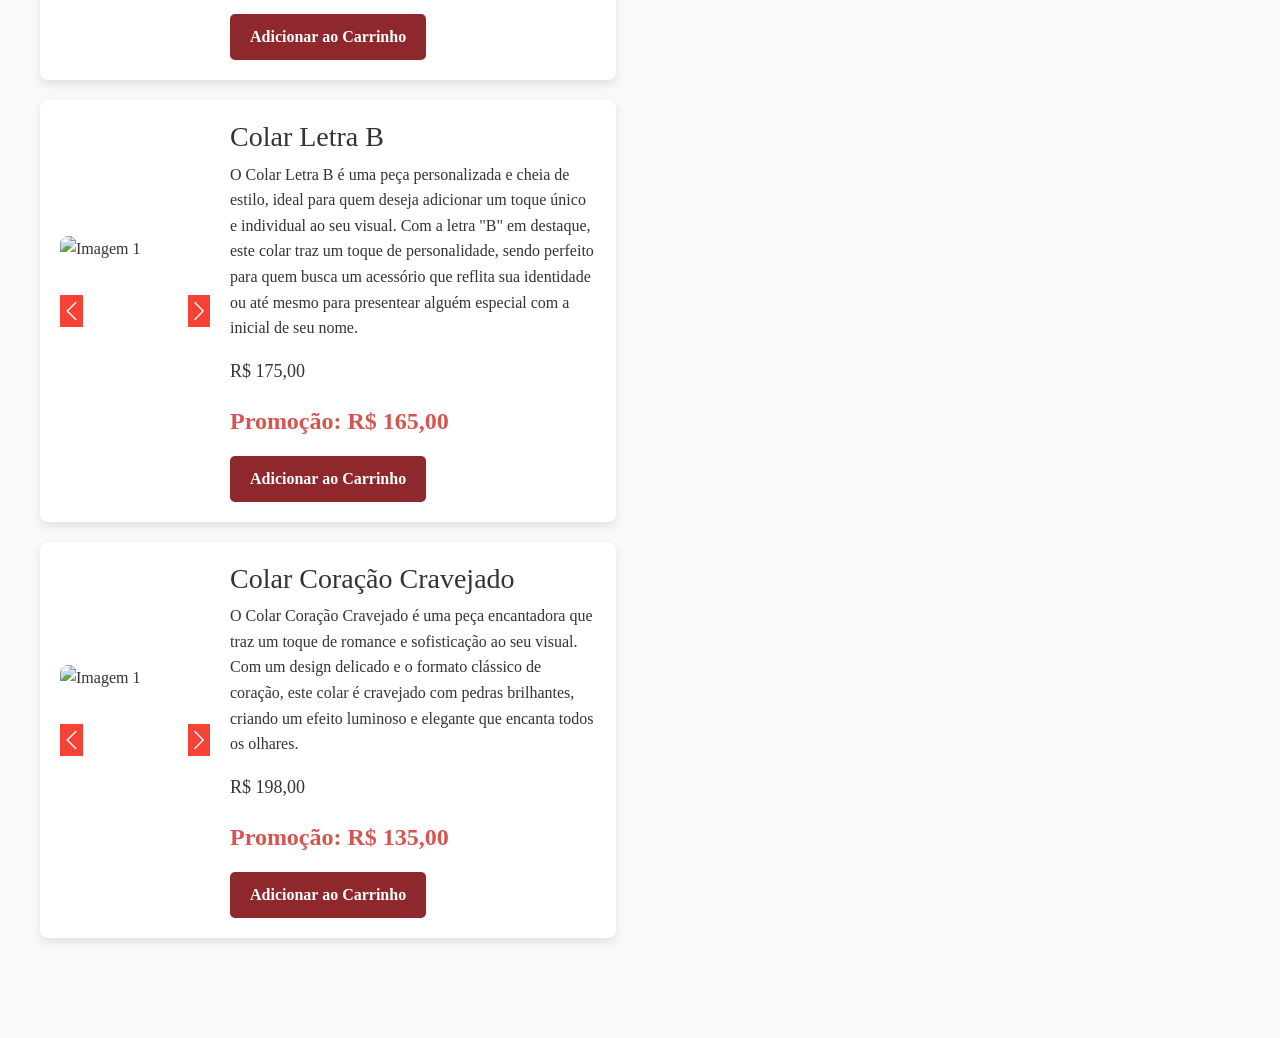
==== commit 4aa6a3ce: "Add files via upload" ====
--- a/index.html
+++ b/index.html
@@ -19,7 +19,7 @@
         <nav class="navbar navbar-expand-lg navbar-dark bg-dark">
             <div class="container-fluid">
                 <a class="navbar-brand" href="#">
-                    <img src="imagensSite/fundonaty.png" alt="Logo Naty Jóias e Variedades" style="height: 50px;">
+                    <img src="fundonaty.png" alt="Logo Naty Jóias e Variedades" style="height: 50px;">
                     Naty Jóias e Variedades
                 </a>
                 
@@ -57,13 +57,13 @@
                 <div id="carouselExampleControls1" class="carousel slide" data-bs-ride="carousel">
                     <div class="carousel-inner">
                         <div class="carousel-item active">
-                            <img src="imagensSite/Colar + pingente coração.jpeg" class="d-block w-100 produto-img" alt="Imagem 1" onclick="expandirImagem(this)">
-                        </div>
-                        <div class="carousel-item">
-                            <img src="imagensSite/Colar + pingente coração 2.jpeg" class="d-block w-100 produto-img" alt="Imagem 2" onclick="expandirImagem(this)">
-                        </div>
-                        <div class="carousel-item">
-                            <img src="imagensSite/Colar + pingente coração 3.jpeg" class="d-block w-100 produto-img" alt="Imagem 3" onclick="expandirImagem(this)">
+                            <img src="Colar + pingente coração.jpeg" class="d-block w-100 produto-img" alt="Imagem 1" onclick="expandirImagem(this)">
+                        </div>
+                        <div class="carousel-item">
+                            <img src="Colar + pingente coração 2.jpeg" class="d-block w-100 produto-img" alt="Imagem 2" onclick="expandirImagem(this)">
+                        </div>
+                        <div class="carousel-item">
+                            <img src="Colar + pingente coração 3.jpeg" class="d-block w-100 produto-img" alt="Imagem 3" onclick="expandirImagem(this)">
                         </div>
                     </div>
                     <!-- Botões de navegação -->
@@ -91,13 +91,13 @@
                 <div id="carouselExampleControls2" class="carousel slide" data-bs-ride="carousel">
                     <div class="carousel-inner">
                         <div class="carousel-item active">
-                            <img src="imagensSite/Colar Alabhama amarelo.jpeg" class="d-block w-100 produto-img" alt="Imagem 1" onclick="expandirImagem(this)">
-                        </div>
-                        <div class="carousel-item">
-                            <img src="imagensSite/Colar Alabhama amarelo 2.jpeg" class="d-block w-100 produto-img" alt="Imagem 2" onclick="expandirImagem(this)">
-                        </div>
-                        <div class="carousel-item">
-                            <img src="imagensSite/Colar Alabhama amarelo 3.jpeg" class="d-block w-100 produto-img" alt="Imagem 3" onclick="expandirImagem(this)">
+                            <img src="Colar Alabhama amarelo.jpeg" class="d-block w-100 produto-img" alt="Imagem 1" onclick="expandirImagem(this)">
+                        </div>
+                        <div class="carousel-item">
+                            <img src="Colar Alabhama amarelo 2.jpeg" class="d-block w-100 produto-img" alt="Imagem 2" onclick="expandirImagem(this)">
+                        </div>
+                        <div class="carousel-item">
+                            <img src="Colar Alabhama amarelo 3.jpeg" class="d-block w-100 produto-img" alt="Imagem 3" onclick="expandirImagem(this)">
                         </div>
                     </div>
                     <!-- Botões de navegação -->
@@ -125,13 +125,13 @@
                 <div id="carouselExampleControls3" class="carousel slide" data-bs-ride="carousel">
                     <div class="carousel-inner">
                         <div class="carousel-item active">
-                            <img src="imagensSite/Colar amor.jpeg" class="d-block w-100 produto-img" alt="Imagem 1" onclick="expandirImagem(this)">
-                        </div>
-                        <div class="carousel-item">
-                            <img src="imagensSite/Colar amor 2.jpeg" class="d-block w-100 produto-img" alt="Imagem 2" onclick="expandirImagem(this)">
-                        </div>
-                        <div class="carousel-item">
-                            <img src="imagensSite/Colar amor 3.jpeg" class="d-block w-100 produto-img" alt="Imagem 3" onclick="expandirImagem(this)">
+                            <img src="Colar amor.jpeg" class="d-block w-100 produto-img" alt="Imagem 1" onclick="expandirImagem(this)">
+                        </div>
+                        <div class="carousel-item">
+                            <img src="Colar amor 2.jpeg" class="d-block w-100 produto-img" alt="Imagem 2" onclick="expandirImagem(this)">
+                        </div>
+                        <div class="carousel-item">
+                            <img src="Colar amor 3.jpeg" class="d-block w-100 produto-img" alt="Imagem 3" onclick="expandirImagem(this)">
                         </div>
                     </div>
                     <!-- Botões de navegação -->
@@ -159,13 +159,13 @@
                 <div id="carouselExampleControls4" class="carousel slide" data-bs-ride="carousel">
                     <div class="carousel-inner">
                         <div class="carousel-item active">
-                            <img src="imagensSite/Colar maziazul.jpeg" class="d-block w-100 produto-img" alt="Imagem 1" onclick="expandirImagem(this)">
-                        </div>
-                        <div class="carousel-item">
-                            <img src="imagensSite/Colar maziazul 2.jpeg" class="d-block w-100 produto-img" alt="Imagem 2" onclick="expandirImagem(this)">
-                        </div>
-                        <div class="carousel-item">
-                            <img src="imagensSite/Colar maziazul 3.jpeg" class="d-block w-100 produto-img" alt="Imagem 3" onclick="expandirImagem(this)">
+                            <img src="Colar maziazul.jpeg" class="d-block w-100 produto-img" alt="Imagem 1" onclick="expandirImagem(this)">
+                        </div>
+                        <div class="carousel-item">
+                            <img src="Colar maziazul 2.jpeg" class="d-block w-100 produto-img" alt="Imagem 2" onclick="expandirImagem(this)">
+                        </div>
+                        <div class="carousel-item">
+                            <img src="Colar maziazul 3.jpeg" class="d-block w-100 produto-img" alt="Imagem 3" onclick="expandirImagem(this)">
                         </div>
                     </div>
                     <!-- Botões de navegação -->
@@ -195,13 +195,13 @@
                 <div id="carouselExampleControls5" class="carousel slide" data-bs-ride="carousel">
                     <div class="carousel-inner">
                         <div class="carousel-item active">
-                            <img src="imagensSite/Colar de pérola sintética alongado.jpeg" class="d-block w-100 produto-img" alt="Imagem 1" onclick="expandirImagem(this)">
-                        </div>
-                        <div class="carousel-item">
-                            <img src="imagensSite/Colar de pérola sintética alongado 2.jpeg" class="d-block w-100 produto-img" alt="Imagem 2" onclick="expandirImagem(this)">
-                        </div>
-                        <div class="carousel-item">
-                            <img src="imagensSite/Colar de pérola sintética alongado 3.jpeg" class="d-block w-100 produto-img" alt="Imagem 3" onclick="expandirImagem(this)">
+                            <img src="Colar de pérola sintética alongado.jpeg" class="d-block w-100 produto-img" alt="Imagem 1" onclick="expandirImagem(this)">
+                        </div>
+                        <div class="carousel-item">
+                            <img src="Colar de pérola sintética alongado 2.jpeg" class="d-block w-100 produto-img" alt="Imagem 2" onclick="expandirImagem(this)">
+                        </div>
+                        <div class="carousel-item">
+                            <img src="Colar de pérola sintética alongado 3.jpeg" class="d-block w-100 produto-img" alt="Imagem 3" onclick="expandirImagem(this)">
                         </div>
                     </div>
                     <!-- Botões de navegação -->
@@ -229,13 +229,13 @@
                 <div id="carouselExampleControls6" class="carousel slide" data-bs-ride="carousel">
                     <div class="carousel-inner">
                         <div class="carousel-item active">
-                            <img src="imagensSite/Colar de pérolas sintética.jpeg" class="d-block w-100 produto-img" alt="Imagem 1" onclick="expandirImagem(this)">
-                        </div>
-                        <div class="carousel-item">
-                            <img src="imagensSite/Colar de pérolas sintética 2.jpeg" class="d-block w-100 produto-img" alt="Imagem 2" onclick="expandirImagem(this)">
-                        </div>
-                        <div class="carousel-item">
-                            <img src="imagensSite/Colar de pérolas sintética 3.jpeg" class="d-block w-100 produto-img" alt="Imagem 3" onclick="expandirImagem(this)">
+                            <img src="Colar de pérolas sintética.jpeg" class="d-block w-100 produto-img" alt="Imagem 1" onclick="expandirImagem(this)">
+                        </div>
+                        <div class="carousel-item">
+                            <img src="Colar de pérolas sintética 2.jpeg" class="d-block w-100 produto-img" alt="Imagem 2" onclick="expandirImagem(this)">
+                        </div>
+                        <div class="carousel-item">
+                            <img src="Colar de pérolas sintética 3.jpeg" class="d-block w-100 produto-img" alt="Imagem 3" onclick="expandirImagem(this)">
                         </div>
                     </div>
                     <!-- Botões de navegação -->
@@ -263,13 +263,13 @@
                 <div id="carouselExampleControls7" class="carousel slide" data-bs-ride="carousel">
                     <div class="carousel-inner">
                         <div class="carousel-item active">
-                            <img src="imagensSite/Colar fé.jpeg" class="d-block w-100 produto-img" alt="Imagem 1" onclick="expandirImagem(this)">
-                        </div>
-                        <div class="carousel-item">
-                            <img src="imagensSite/Colar fé 2.jpeg" class="d-block w-100 produto-img" alt="Imagem 2" onclick="expandirImagem(this)">
-                        </div>
-                        <div class="carousel-item">
-                            <img src="imagensSite/Colar fé 3.jpeg" class="d-block w-100 produto-img" alt="Imagem 3" onclick="expandirImagem(this)">
+                            <img src="Colar fé.jpeg" class="d-block w-100 produto-img" alt="Imagem 1" onclick="expandirImagem(this)">
+                        </div>
+                        <div class="carousel-item">
+                            <img src="Colar fé 2.jpeg" class="d-block w-100 produto-img" alt="Imagem 2" onclick="expandirImagem(this)">
+                        </div>
+                        <div class="carousel-item">
+                            <img src="Colar fé 3.jpeg" class="d-block w-100 produto-img" alt="Imagem 3" onclick="expandirImagem(this)">
                         </div>
                     </div>
                     <!-- Botões de navegação -->
@@ -297,13 +297,13 @@
                 <div id="carouselExampleControls8" class="carousel slide" data-bs-ride="carousel">
                     <div class="carousel-inner">
                         <div class="carousel-item active">
-                            <img src="imagensSite/Colar ponto de luz Rommanel.jpeg" class="d-block w-100 produto-img" alt="Imagem 1" onclick="expandirImagem(this)">
-                        </div>
-                        <div class="carousel-item">
-                            <img src="imagensSite/Colar ponto de luz Rommanel 2.jpeg" class="d-block w-100 produto-img" alt="Imagem 2" onclick="expandirImagem(this)">
-                        </div>
-                        <div class="carousel-item">
-                            <img src="imagensSite/Colar ponto de luz Rommanel 3.jpeg" class="d-block w-100 produto-img" alt="Imagem 3" onclick="expandirImagem(this)">
+                            <img src="Colar ponto de luz Rommanel.jpeg" class="d-block w-100 produto-img" alt="Imagem 1" onclick="expandirImagem(this)">
+                        </div>
+                        <div class="carousel-item">
+                            <img src="Colar ponto de luz Rommanel 2.jpeg" class="d-block w-100 produto-img" alt="Imagem 2" onclick="expandirImagem(this)">
+                        </div>
+                        <div class="carousel-item">
+                            <img src="Colar ponto de luz Rommanel 3.jpeg" class="d-block w-100 produto-img" alt="Imagem 3" onclick="expandirImagem(this)">
                         </div>
                     </div>
                     <!-- Botões de navegação -->
@@ -336,13 +336,13 @@
                 <div id="carouselExampleControls9" class="carousel slide" data-bs-ride="carousel">
                     <div class="carousel-inner">
                         <div class="carousel-item active">
-                            <img src="imagensSite/Colar diamont.jpeg" class="d-block w-100 produto-img" alt="Imagem 1" onclick="expandirImagem(this)">
-                        </div>
-                        <div class="carousel-item">
-                            <img src="imagensSite/Colar diamont 2.jpeg" class="d-block w-100 produto-img" alt="Imagem 2" onclick="expandirImagem(this)">
-                        </div>
-                        <div class="carousel-item">
-                            <img src="imagensSite/Colar diamont 3.jpeg" class="d-block w-100 produto-img" alt="Imagem 3" onclick="expandirImagem(this)">
+                            <img src="Colar diamont.jpeg" class="d-block w-100 produto-img" alt="Imagem 1" onclick="expandirImagem(this)">
+                        </div>
+                        <div class="carousel-item">
+                            <img src="Colar diamont 2.jpeg" class="d-block w-100 produto-img" alt="Imagem 2" onclick="expandirImagem(this)">
+                        </div>
+                        <div class="carousel-item">
+                            <img src="Colar diamont 3.jpeg" class="d-block w-100 produto-img" alt="Imagem 3" onclick="expandirImagem(this)">
                         </div>
                     </div>
                     <!-- Botões de navegação -->
@@ -372,13 +372,13 @@
                 <div id="carouselExampleControls10" class="carousel slide" data-bs-ride="carousel">
                     <div class="carousel-inner">
                         <div class="carousel-item active">
-                            <img src="imagensSite/Colar folhagem.jpeg" class="d-block w-100 produto-img" alt="Imagem 1" onclick="expandirImagem(this)">
-                        </div>
-                        <div class="carousel-item">
-                            <img src="imagensSite/Colar folhagem 2.jpeg" class="d-block w-100 produto-img" alt="Imagem 2" onclick="expandirImagem(this)">
-                        </div>
-                        <div class="carousel-item">
-                            <img src="imagensSite/Colar folhagem 3.jpeg" class="d-block w-100 produto-img" alt="Imagem 3" onclick="expandirImagem(this)">
+                            <img src="Colar folhagem.jpeg" class="d-block w-100 produto-img" alt="Imagem 1" onclick="expandirImagem(this)">
+                        </div>
+                        <div class="carousel-item">
+                            <img src="Colar folhagem 2.jpeg" class="d-block w-100 produto-img" alt="Imagem 2" onclick="expandirImagem(this)">
+                        </div>
+                        <div class="carousel-item">
+                            <img src="Colar folhagem 3.jpeg" class="d-block w-100 produto-img" alt="Imagem 3" onclick="expandirImagem(this)">
                         </div>
                     </div>
                     <!-- Botões de navegação -->
@@ -408,13 +408,13 @@
                 <div id="carouselExampleControls11" class="carousel slide" data-bs-ride="carousel">
                     <div class="carousel-inner">
                         <div class="carousel-item active">
-                            <img src="imagensSite/Colar primavera.jpeg" class="d-block w-100 produto-img" alt="Imagem 1" onclick="expandirImagem(this)">
-                        </div>
-                        <div class="carousel-item">
-                            <img src="imagensSite/Colar primavera 2.jpeg" class="d-block w-100 produto-img" alt="Imagem 2" onclick="expandirImagem(this)">
-                        </div>
-                        <div class="carousel-item">
-                            <img src="imagensSite/Colar primavera 3.jpeg" class="d-block w-100 produto-img" alt="Imagem 3" onclick="expandirImagem(this)">
+                            <img src="Colar primavera.jpeg" class="d-block w-100 produto-img" alt="Imagem 1" onclick="expandirImagem(this)">
+                        </div>
+                        <div class="carousel-item">
+                            <img src="Colar primavera 2.jpeg" class="d-block w-100 produto-img" alt="Imagem 2" onclick="expandirImagem(this)">
+                        </div>
+                        <div class="carousel-item">
+                            <img src="Colar primavera 3.jpeg" class="d-block w-100 produto-img" alt="Imagem 3" onclick="expandirImagem(this)">
                         </div>
                     </div>
                     <!-- Botões de navegação -->
@@ -444,13 +444,13 @@
                 <div id="carouselExampleControls12" class="carousel slide" data-bs-ride="carousel">
                     <div class="carousel-inner">
                         <div class="carousel-item active">
-                            <img src="imagensSite/Colarde  letra B.jpeg" class="d-block w-100 produto-img" alt="Imagem 1" onclick="expandirImagem(this)">
-                        </div>
-                        <div class="carousel-item">
-                            <img src="imagensSite/Colarde  letra B 2.jpeg" class="d-block w-100 produto-img" alt="Imagem 2" onclick="expandirImagem(this)">
-                        </div>
-                        <div class="carousel-item">
-                            <img src="imagensSite/Colarde  letra B 3.jpeg" class="d-block w-100 produto-img" alt="Imagem 3" onclick="expandirImagem(this)">
+                            <img src="Colarde  letra B.jpeg" class="d-block w-100 produto-img" alt="Imagem 1" onclick="expandirImagem(this)">
+                        </div>
+                        <div class="carousel-item">
+                            <img src="Colarde  letra B 2.jpeg" class="d-block w-100 produto-img" alt="Imagem 2" onclick="expandirImagem(this)">
+                        </div>
+                        <div class="carousel-item">
+                            <img src="Colarde  letra B 3.jpeg" class="d-block w-100 produto-img" alt="Imagem 3" onclick="expandirImagem(this)">
                         </div>
                     </div>
                     <!-- Botões de navegação -->
@@ -478,13 +478,13 @@
                 <div id="carouselExampleControls13" class="carousel slide" data-bs-ride="carousel">
                     <div class="carousel-inner">
                         <div class="carousel-item active">
-                            <img src="imagensSite/Colar coração cravejado.jpeg" class="d-block w-100 produto-img" alt="Imagem 1" onclick="expandirImagem(this)">
-                        </div>
-                        <div class="carousel-item">
-                            <img src="imagensSite/Colar coração cravejado 2.jpeg" class="d-block w-100 produto-img" alt="Imagem 2" onclick="expandirImagem(this)">
-                        </div>
-                        <div class="carousel-item">
-                            <img src="imagensSite/Colar coração cravejado 3.jpeg" class="d-block w-100 produto-img" alt="Imagem 3" onclick="expandirImagem(this)">
+                            <img src="Colar coração cravejado.jpeg" class="d-block w-100 produto-img" alt="Imagem 1" onclick="expandirImagem(this)">
+                        </div>
+                        <div class="carousel-item">
+                            <img src="Colar coração cravejado 2.jpeg" class="d-block w-100 produto-img" alt="Imagem 2" onclick="expandirImagem(this)">
+                        </div>
+                        <div class="carousel-item">
+                            <img src="Colar coração cravejado 3.jpeg" class="d-block w-100 produto-img" alt="Imagem 3" onclick="expandirImagem(this)">
                         </div>
                     </div>
                     <!-- Botões de navegação -->
